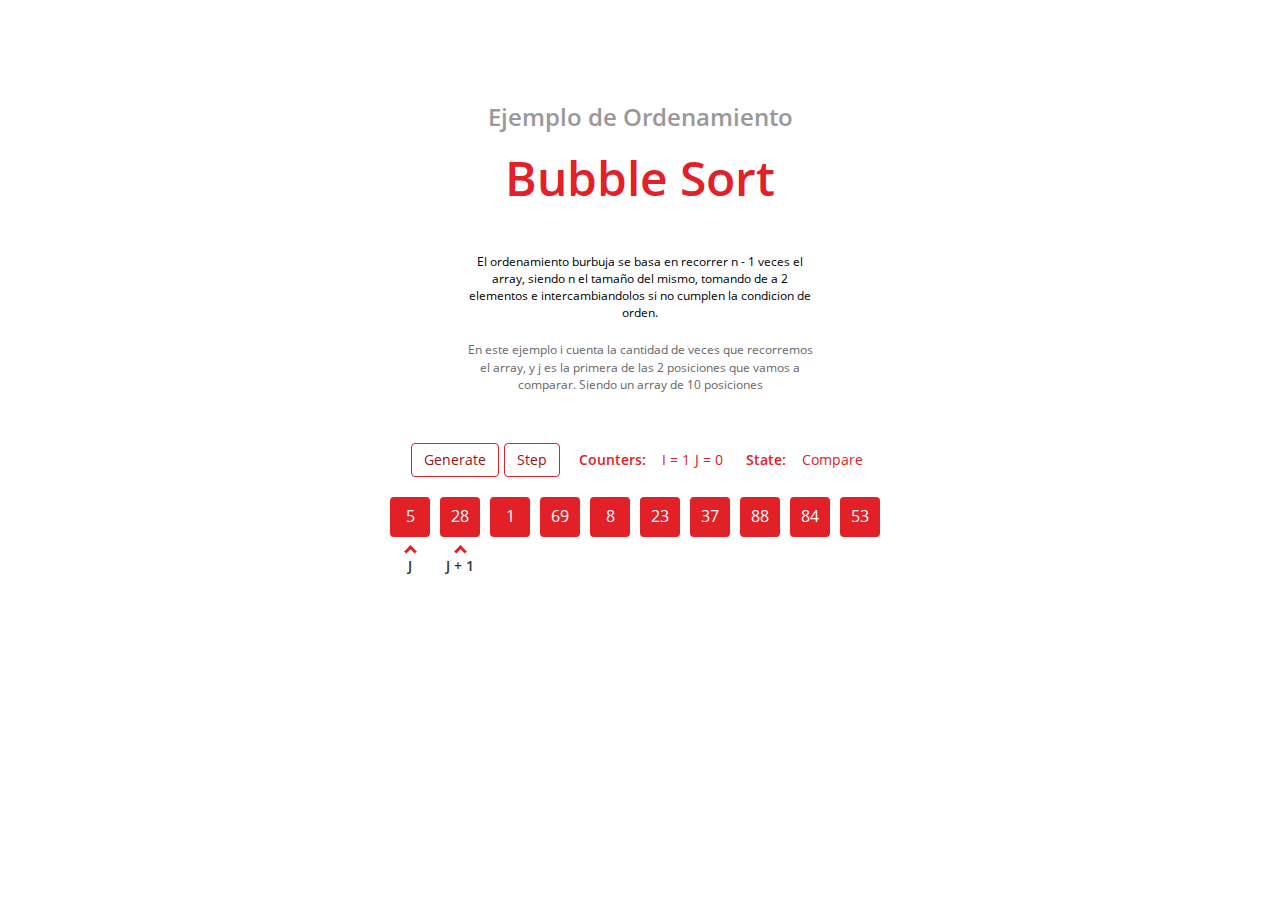
==== ejemplos/bubble_sort/bubble_sort.html @ c0558624 "First commit!!" ====
<!DOCTYPE html>
<html lang="es">
	<head>
		<meta charset="utf-8"> 

		<link rel="shortcut icon" href="./png/bubble.png"></link>
		<link rel="stylesheet" href="./lib/css/bootstrap.min.css">
		<link rel="stylesheet" href="./css/custom.css">

		<title>Bubble Sort</title>
	</head>
	<body>

		<div class="title">
			<span class="sub-title">Ejemplo de Ordenamiento</span>
			<span class="main-title">Bubble Sort</span>
		</div>

		<div class="statement">
			<p class="main-statement">El ordenamiento burbuja se basa en recorrer n - 1 veces el array, siendo n el tamaño del mismo, tomando de a 2 elementos e intercambiandolos si no cumplen la condicion de orden.</p>
			<p class="sub-statement">En este ejemplo i cuenta la cantidad de veces que recorremos el array, y j es la primera de las 2 posiciones que vamos a comparar. Siendo un array de 10 posiciones</p>
		</div>

		<div class="content">
			<div class="menu">
				<div class="btn-toolbar" role="toolbar">
					<button id="generate-button" type="button" class="btn btn-default">Generar</button>
					<button id="sort-button" type="button" class="btn btn-default">Ordenar</button>
				</div>
				<div class="info">
					<div class="counters">
						<span class="counters-title">Counters:</span>
						<span id="icounter" class="counter"></span>
						<span id="jcounter"></span>
					</div>
					<div class="state">
						<span class="state-title">State:</span>
						<span class="state-description"></span>
					</div>
				</div>
			</div>

			<div class="ejemplo">
				<div id=arr class="array">
				</div>
			</div>
		</div>

		<script src="./lib/js/jquery-3.2.1.min.js"></script>
		<script src="./lib/js/popper.min.js"></script>
		<script src="./lib/js/bootstrap.min.js"></script>
		<script src="./js/custom.js"></script>
	</body>
</html>
---- ejemplos/bubble_sort/css/custom.css ----
/* open-sans-300 - latin */
@font-face {
  font-family: 'Open Sans';
  font-style: normal;
  font-weight: 300;
  src: url('../fonts/open-sans-v14-latin-300.eot'); /* IE9 Compat Modes */
  src: local('Open Sans Light'), local('OpenSans-Light'),
       url('../fonts/open-sans-v14-latin-300.eot?#iefix') format('embedded-opentype'), /* IE6-IE8 */
       url('../fonts/open-sans-v14-latin-300.woff2') format('woff2'), /* Super Modern Browsers */
       url('../fonts/open-sans-v14-latin-300.woff') format('woff'), /* Modern Browsers */
       url('../fonts/open-sans-v14-latin-300.ttf') format('truetype'), /* Safari, Android, iOS */
       url('../fonts/open-sans-v14-latin-300.svg#OpenSans') format('svg'); /* Legacy iOS */
}
/* open-sans-300italic - latin */
@font-face {
  font-family: 'Open Sans';
  font-style: italic;
  font-weight: 300;
  src: url('../fonts/open-sans-v14-latin-300italic.eot'); /* IE9 Compat Modes */
  src: local('Open Sans Light Italic'), local('OpenSans-LightItalic'),
       url('../fonts/open-sans-v14-latin-300italic.eot?#iefix') format('embedded-opentype'), /* IE6-IE8 */
       url('../fonts/open-sans-v14-latin-300italic.woff2') format('woff2'), /* Super Modern Browsers */
       url('../fonts/open-sans-v14-latin-300italic.woff') format('woff'), /* Modern Browsers */
       url('../fonts/open-sans-v14-latin-300italic.ttf') format('truetype'), /* Safari, Android, iOS */
       url('../fonts/open-sans-v14-latin-300italic.svg#OpenSans') format('svg'); /* Legacy iOS */
}
/* open-sans-regular - latin */
@font-face {
  font-family: 'Open Sans';
  font-style: normal;
  font-weight: 400;
  src: url('../fonts/open-sans-v14-latin-regular.eot'); /* IE9 Compat Modes */
  src: local('Open Sans Regular'), local('OpenSans-Regular'),
       url('../fonts/open-sans-v14-latin-regular.eot?#iefix') format('embedded-opentype'), /* IE6-IE8 */
       url('../fonts/open-sans-v14-latin-regular.woff2') format('woff2'), /* Super Modern Browsers */
       url('../fonts/open-sans-v14-latin-regular.woff') format('woff'), /* Modern Browsers */
       url('../fonts/open-sans-v14-latin-regular.ttf') format('truetype'), /* Safari, Android, iOS */
       url('../fonts/open-sans-v14-latin-regular.svg#OpenSans') format('svg'); /* Legacy iOS */
}
/* open-sans-italic - latin */
@font-face {
  font-family: 'Open Sans';
  font-style: italic;
  font-weight: 400;
  src: url('../fonts/open-sans-v14-latin-italic.eot'); /* IE9 Compat Modes */
  src: local('Open Sans Italic'), local('OpenSans-Italic'),
       url('../fonts/open-sans-v14-latin-italic.eot?#iefix') format('embedded-opentype'), /* IE6-IE8 */
       url('../fonts/open-sans-v14-latin-italic.woff2') format('woff2'), /* Super Modern Browsers */
       url('../fonts/open-sans-v14-latin-italic.woff') format('woff'), /* Modern Browsers */
       url('../fonts/open-sans-v14-latin-italic.ttf') format('truetype'), /* Safari, Android, iOS */
       url('../fonts/open-sans-v14-latin-italic.svg#OpenSans') format('svg'); /* Legacy iOS */
}
/* open-sans-600 - latin */
@font-face {
  font-family: 'Open Sans';
  font-style: normal;
  font-weight: 600;
  src: url('../fonts/open-sans-v14-latin-600.eot'); /* IE9 Compat Modes */
  src: local('Open Sans SemiBold'), local('OpenSans-SemiBold'),
       url('../fonts/open-sans-v14-latin-600.eot?#iefix') format('embedded-opentype'), /* IE6-IE8 */
       url('../fonts/open-sans-v14-latin-600.woff2') format('woff2'), /* Super Modern Browsers */
       url('../fonts/open-sans-v14-latin-600.woff') format('woff'), /* Modern Browsers */
       url('../fonts/open-sans-v14-latin-600.ttf') format('truetype'), /* Safari, Android, iOS */
       url('../fonts/open-sans-v14-latin-600.svg#OpenSans') format('svg'); /* Legacy iOS */
}
/* open-sans-600italic - latin */
@font-face {
  font-family: 'Open Sans';
  font-style: italic;
  font-weight: 600;
  src: url('../fonts/open-sans-v14-latin-600italic.eot'); /* IE9 Compat Modes */
  src: local('Open Sans SemiBold Italic'), local('OpenSans-SemiBoldItalic'),
       url('../fonts/open-sans-v14-latin-600italic.eot?#iefix') format('embedded-opentype'), /* IE6-IE8 */
       url('../fonts/open-sans-v14-latin-600italic.woff2') format('woff2'), /* Super Modern Browsers */
       url('../fonts/open-sans-v14-latin-600italic.woff') format('woff'), /* Modern Browsers */
       url('../fonts/open-sans-v14-latin-600italic.ttf') format('truetype'), /* Safari, Android, iOS */
       url('../fonts/open-sans-v14-latin-600italic.svg#OpenSans') format('svg'); /* Legacy iOS */
}
/* open-sans-700 - latin */
@font-face {
  font-family: 'Open Sans';
  font-style: normal;
  font-weight: 700;
  src: url('../fonts/open-sans-v14-latin-700.eot'); /* IE9 Compat Modes */
  src: local('Open Sans Bold'), local('OpenSans-Bold'),
       url('../fonts/open-sans-v14-latin-700.eot?#iefix') format('embedded-opentype'), /* IE6-IE8 */
       url('../fonts/open-sans-v14-latin-700.woff2') format('woff2'), /* Super Modern Browsers */
       url('../fonts/open-sans-v14-latin-700.woff') format('woff'), /* Modern Browsers */
       url('../fonts/open-sans-v14-latin-700.ttf') format('truetype'), /* Safari, Android, iOS */
       url('../fonts/open-sans-v14-latin-700.svg#OpenSans') format('svg'); /* Legacy iOS */
}
/* open-sans-700italic - latin */
@font-face {
  font-family: 'Open Sans';
  font-style: italic;
  font-weight: 700;
  src: url('../fonts/open-sans-v14-latin-700italic.eot'); /* IE9 Compat Modes */
  src: local('Open Sans Bold Italic'), local('OpenSans-BoldItalic'),
       url('../fonts/open-sans-v14-latin-700italic.eot?#iefix') format('embedded-opentype'), /* IE6-IE8 */
       url('../fonts/open-sans-v14-latin-700italic.woff2') format('woff2'), /* Super Modern Browsers */
       url('../fonts/open-sans-v14-latin-700italic.woff') format('woff'), /* Modern Browsers */
       url('../fonts/open-sans-v14-latin-700italic.ttf') format('truetype'), /* Safari, Android, iOS */
       url('../fonts/open-sans-v14-latin-700italic.svg#OpenSans') format('svg'); /* Legacy iOS */
}
/* open-sans-800 - latin */
@font-face {
  font-family: 'Open Sans';
  font-style: normal;
  font-weight: 800;
  src: url('../fonts/open-sans-v14-latin-800.eot'); /* IE9 Compat Modes */
  src: local('Open Sans ExtraBold'), local('OpenSans-ExtraBold'),
       url('../fonts/open-sans-v14-latin-800.eot?#iefix') format('embedded-opentype'), /* IE6-IE8 */
       url('../fonts/open-sans-v14-latin-800.woff2') format('woff2'), /* Super Modern Browsers */
       url('../fonts/open-sans-v14-latin-800.woff') format('woff'), /* Modern Browsers */
       url('../fonts/open-sans-v14-latin-800.ttf') format('truetype'), /* Safari, Android, iOS */
       url('../fonts/open-sans-v14-latin-800.svg#OpenSans') format('svg'); /* Legacy iOS */
}
/* open-sans-800italic - latin */
@font-face {
  font-family: 'Open Sans';
  font-style: italic;
  font-weight: 800;
  src: url('../fonts/open-sans-v14-latin-800italic.eot'); /* IE9 Compat Modes */
  src: local('Open Sans ExtraBold Italic'), local('OpenSans-ExtraBoldItalic'),
       url('../fonts/open-sans-v14-latin-800italic.eot?#iefix') format('embedded-opentype'), /* IE6-IE8 */
       url('../fonts/open-sans-v14-latin-800italic.woff2') format('woff2'), /* Super Modern Browsers */
       url('../fonts/open-sans-v14-latin-800italic.woff') format('woff'), /* Modern Browsers */
       url('../fonts/open-sans-v14-latin-800italic.ttf') format('truetype'), /* Safari, Android, iOS */
       url('../fonts/open-sans-v14-latin-800italic.svg#OpenSans') format('svg'); /* Legacy iOS */
}

body {
	display: flex;
	align-items: center;
	flex-direction: column;
	font-family: 'Open Sans';
}

.title {
	display: flex;
	flex-direction: column;
	align-items: center;
	margin: 100px 0 40px 0;
}

.title .sub-title {
	margin: 0 0 10px 0;
	color: #999999;
	font-size: 24px;
  	font-weight: 600;
}

.title .main-title {
	color: #e12027;
	font-size: 48px;
  	font-weight: 600;
}

.statement {
	margin: 0 0 40px 0;
}

.statement .main-statement {
	width: 350px;
	text-align: center;
	font-size: 12px;
	color: #000000;
	margin: 0 0 20px 0;
}

.statement .sub-statement {
	width: 350px;
	text-align: center;
	font-size: 12px;
	color: #666666;
}

.content {
	display: flex;
	flex-direction: column;
	justify-content: center;
}

.content .menu {
	display: flex;
	justify-content: center;
	margin: 0 0 20px 0;
}

.content .btn {
	border: solid 0.5px #e12027;
	color: #941419;
}

.content .btn:hover, .content .btn:focus, .content .btn:active {
	background-color: #e12027;
	color: #ffffff;;
}

.content .menu .info {
	display: flex;
	min-width: 310px;
}

.content .counters {
	display: flex;
	justify-content: center;
	align-items: center;
	color: #e12027;
	padding: 0 4px 0 4px;
	margin: 0 0 0 15px;
}

.content .counters .counters-title {
	font-weight: 600;
	padding: 0 8px 0 0;
	margin: 0 8px 0 0;
}

.content .counters .counter {
	margin: 0 5px 0 0;
}

.content .state {
	display: flex;
	justify-content: center;
	align-items: center;
	color: #e12027;
	padding: 0 4px 0 4px;
	margin: 0 0 0 15px;
}

.content .state .state-title {
	font-weight: 600;
	padding: 0 8px 0 0;
	margin: 0 8px 0 0;
}

.content .state .state-description {

}

.content .ejemplo {
	display: flex;
	flex-direction: column;
	justify-content: center;
}

.content .ejemplo .result {
	display: flex;
	flex-direction: column;
}

.content .ejemplo .array {
	display: flex;
	justify-content: center;
	align-items: start;
}

.content .ejemplo .array .element-container {
	display: flex;
	flex-direction: column;
	justify-content: center;
	margin: 0 10px 0 0;
}

.content .ejemplo .array .element {
	display: flex;
	align-items: center;
	justify-content: center;
	height: 40px;
	width: 40px;
	font-size: 16px;
	border-radius: 4px;
  	background-color: #e12027;
  	color: #ffffff;
  	margin: 0 0 10px 0;
}

.arrow-container {
	display: flex;
	flex-direction: column;
	justify-content: center;
	align-items: center;
}

.arrow-container .arrow {
	border: solid #e12027;
	border-width: 0 3px 3px 0;
	display: inline-block;
	padding: 3px;
	transform: rotate(-135deg);
    -webkit-transform: rotate(-135deg);
}

.arrow-container .arrow-title {
	font-weight: 600;
}
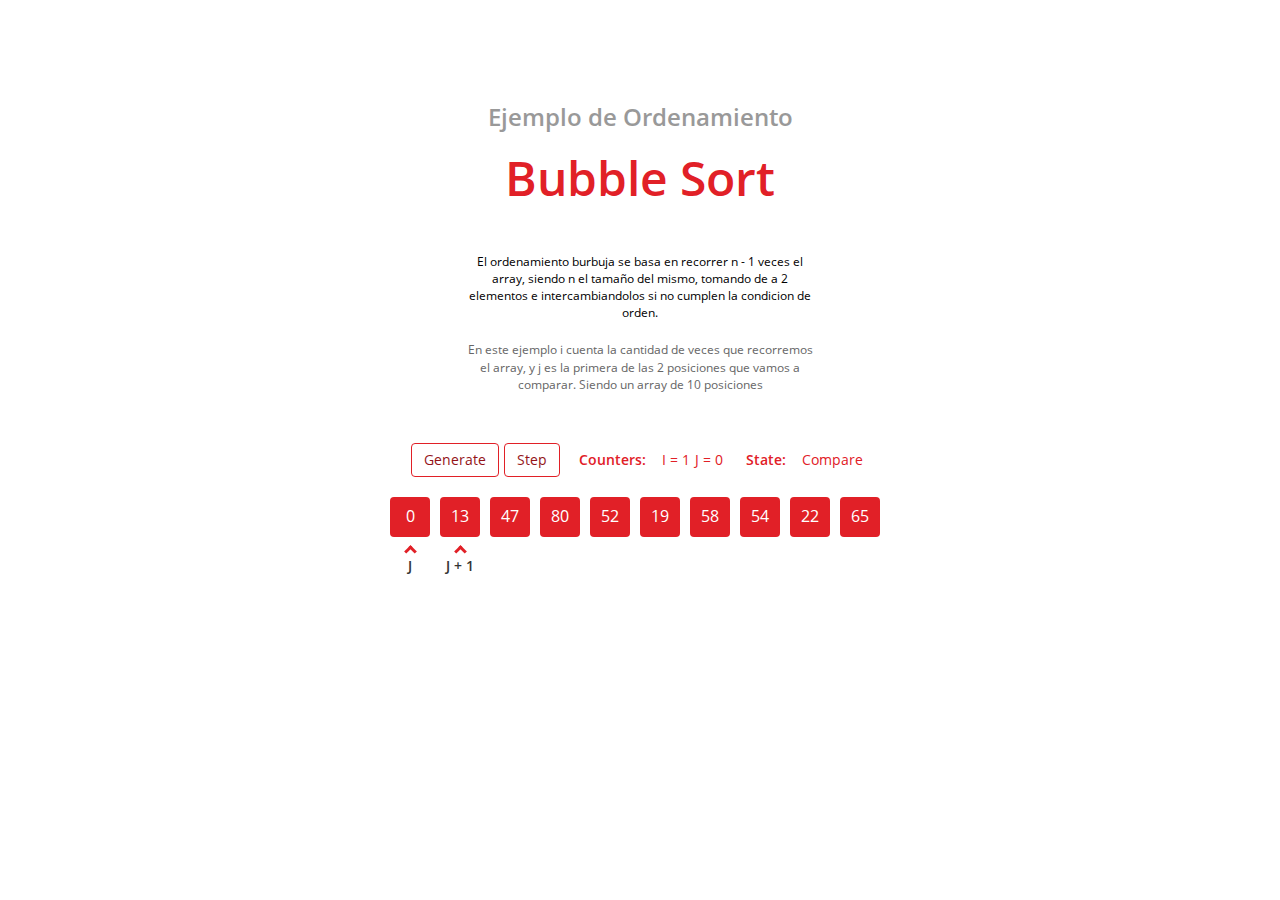
==== commit f23112b5: "refactor y borrado de dependencias repetidas" ====
--- a/ejemplos/bubble_sort/bubble_sort.html
+++ b/ejemplos/bubble_sort/bubble_sort.html
@@ -1,10 +1,11 @@
 <!DOCTYPE html>
 <html lang="es">
 	<head>
-		<meta charset="utf-8"> 
+		<meta charset="utf-8">
 
 		<link rel="shortcut icon" href="./png/bubble.png"></link>
-		<link rel="stylesheet" href="./lib/css/bootstrap.min.css">
+		<link rel="stylesheet" href="/lib/css/bootstrap.min.css">
+		<link rel="stylesheet" href="/css/base.css">
 		<link rel="stylesheet" href="./css/custom.css">
 
 		<title>Bubble Sort</title>
@@ -46,9 +47,9 @@
 			</div>
 		</div>
 
-		<script src="./lib/js/jquery-3.2.1.min.js"></script>
-		<script src="./lib/js/popper.min.js"></script>
-		<script src="./lib/js/bootstrap.min.js"></script>
+		<script src="/lib/js/jquery-3.2.1.min.js"></script>
+		<script src="/lib/js/popper.min.js"></script>
+		<script src="/lib/js/bootstrap.min.js"></script>
 		<script src="./js/custom.js"></script>
 	</body>
-</html>+</html>
--- a/css/base.css
+++ b/css/base.css
@@ -0,0 +1,198 @@
+/* open-sans-300 - latin */
+@font-face {
+  font-family: 'Open Sans';
+  font-style: normal;
+  font-weight: 300;
+  src: url('/fonts/open-sans-v14-latin-300.eot'); /* IE9 Compat Modes */
+  src: local('Open Sans Light'), local('OpenSans-Light'),
+       url('/fonts/open-sans-v14-latin-300.eot?#iefix') format('embedded-opentype'), /* IE6-IE8 */
+       url('/fonts/open-sans-v14-latin-300.woff2') format('woff2'), /* Super Modern Browsers */
+       url('/fonts/open-sans-v14-latin-300.woff') format('woff'), /* Modern Browsers */
+       url('/fonts/open-sans-v14-latin-300.ttf') format('truetype'), /* Safari, Android, iOS */
+       url('/fonts/open-sans-v14-latin-300.svg#OpenSans') format('svg'); /* Legacy iOS */
+}
+/* open-sans-300italic - latin */
+@font-face {
+  font-family: 'Open Sans';
+  font-style: italic;
+  font-weight: 300;
+  src: url('/fonts/open-sans-v14-latin-300italic.eot'); /* IE9 Compat Modes */
+  src: local('Open Sans Light Italic'), local('OpenSans-LightItalic'),
+       url('/fonts/open-sans-v14-latin-300italic.eot?#iefix') format('embedded-opentype'), /* IE6-IE8 */
+       url('/fonts/open-sans-v14-latin-300italic.woff2') format('woff2'), /* Super Modern Browsers */
+       url('/fonts/open-sans-v14-latin-300italic.woff') format('woff'), /* Modern Browsers */
+       url('/fonts/open-sans-v14-latin-300italic.ttf') format('truetype'), /* Safari, Android, iOS */
+       url('/fonts/open-sans-v14-latin-300italic.svg#OpenSans') format('svg'); /* Legacy iOS */
+}
+/* open-sans-regular - latin */
+@font-face {
+  font-family: 'Open Sans';
+  font-style: normal;
+  font-weight: 400;
+  src: url('/fonts/open-sans-v14-latin-regular.eot'); /* IE9 Compat Modes */
+  src: local('Open Sans Regular'), local('OpenSans-Regular'),
+       url('/fonts/open-sans-v14-latin-regular.eot?#iefix') format('embedded-opentype'), /* IE6-IE8 */
+       url('/fonts/open-sans-v14-latin-regular.woff2') format('woff2'), /* Super Modern Browsers */
+       url('/fonts/open-sans-v14-latin-regular.woff') format('woff'), /* Modern Browsers */
+       url('/fonts/open-sans-v14-latin-regular.ttf') format('truetype'), /* Safari, Android, iOS */
+       url('/fonts/open-sans-v14-latin-regular.svg#OpenSans') format('svg'); /* Legacy iOS */
+}
+/* open-sans-italic - latin */
+@font-face {
+  font-family: 'Open Sans';
+  font-style: italic;
+  font-weight: 400;
+  src: url('/fonts/open-sans-v14-latin-italic.eot'); /* IE9 Compat Modes */
+  src: local('Open Sans Italic'), local('OpenSans-Italic'),
+       url('/fonts/open-sans-v14-latin-italic.eot?#iefix') format('embedded-opentype'), /* IE6-IE8 */
+       url('/fonts/open-sans-v14-latin-italic.woff2') format('woff2'), /* Super Modern Browsers */
+       url('/fonts/open-sans-v14-latin-italic.woff') format('woff'), /* Modern Browsers */
+       url('/fonts/open-sans-v14-latin-italic.ttf') format('truetype'), /* Safari, Android, iOS */
+       url('/fonts/open-sans-v14-latin-italic.svg#OpenSans') format('svg'); /* Legacy iOS */
+}
+/* open-sans-600 - latin */
+@font-face {
+  font-family: 'Open Sans';
+  font-style: normal;
+  font-weight: 600;
+  src: url('/fonts/open-sans-v14-latin-600.eot'); /* IE9 Compat Modes */
+  src: local('Open Sans SemiBold'), local('OpenSans-SemiBold'),
+       url('/fonts/open-sans-v14-latin-600.eot?#iefix') format('embedded-opentype'), /* IE6-IE8 */
+       url('/fonts/open-sans-v14-latin-600.woff2') format('woff2'), /* Super Modern Browsers */
+       url('/fonts/open-sans-v14-latin-600.woff') format('woff'), /* Modern Browsers */
+       url('/fonts/open-sans-v14-latin-600.ttf') format('truetype'), /* Safari, Android, iOS */
+       url('/fonts/open-sans-v14-latin-600.svg#OpenSans') format('svg'); /* Legacy iOS */
+}
+/* open-sans-600italic - latin */
+@font-face {
+  font-family: 'Open Sans';
+  font-style: italic;
+  font-weight: 600;
+  src: url('/fonts/open-sans-v14-latin-600italic.eot'); /* IE9 Compat Modes */
+  src: local('Open Sans SemiBold Italic'), local('OpenSans-SemiBoldItalic'),
+       url('/fonts/open-sans-v14-latin-600italic.eot?#iefix') format('embedded-opentype'), /* IE6-IE8 */
+       url('/fonts/open-sans-v14-latin-600italic.woff2') format('woff2'), /* Super Modern Browsers */
+       url('/fonts/open-sans-v14-latin-600italic.woff') format('woff'), /* Modern Browsers */
+       url('/fonts/open-sans-v14-latin-600italic.ttf') format('truetype'), /* Safari, Android, iOS */
+       url('/fonts/open-sans-v14-latin-600italic.svg#OpenSans') format('svg'); /* Legacy iOS */
+}
+/* open-sans-700 - latin */
+@font-face {
+  font-family: 'Open Sans';
+  font-style: normal;
+  font-weight: 700;
+  src: url('/fonts/open-sans-v14-latin-700.eot'); /* IE9 Compat Modes */
+  src: local('Open Sans Bold'), local('OpenSans-Bold'),
+       url('/fonts/open-sans-v14-latin-700.eot?#iefix') format('embedded-opentype'), /* IE6-IE8 */
+       url('/fonts/open-sans-v14-latin-700.woff2') format('woff2'), /* Super Modern Browsers */
+       url('/fonts/open-sans-v14-latin-700.woff') format('woff'), /* Modern Browsers */
+       url('/fonts/open-sans-v14-latin-700.ttf') format('truetype'), /* Safari, Android, iOS */
+       url('/fonts/open-sans-v14-latin-700.svg#OpenSans') format('svg'); /* Legacy iOS */
+}
+/* open-sans-700italic - latin */
+@font-face {
+  font-family: 'Open Sans';
+  font-style: italic;
+  font-weight: 700;
+  src: url('/fonts/open-sans-v14-latin-700italic.eot'); /* IE9 Compat Modes */
+  src: local('Open Sans Bold Italic'), local('OpenSans-BoldItalic'),
+       url('/fonts/open-sans-v14-latin-700italic.eot?#iefix') format('embedded-opentype'), /* IE6-IE8 */
+       url('/fonts/open-sans-v14-latin-700italic.woff2') format('woff2'), /* Super Modern Browsers */
+       url('/fonts/open-sans-v14-latin-700italic.woff') format('woff'), /* Modern Browsers */
+       url('/fonts/open-sans-v14-latin-700italic.ttf') format('truetype'), /* Safari, Android, iOS */
+       url('/fonts/open-sans-v14-latin-700italic.svg#OpenSans') format('svg'); /* Legacy iOS */
+}
+/* open-sans-800 - latin */
+@font-face {
+  font-family: 'Open Sans';
+  font-style: normal;
+  font-weight: 800;
+  src: url('/fonts/open-sans-v14-latin-800.eot'); /* IE9 Compat Modes */
+  src: local('Open Sans ExtraBold'), local('OpenSans-ExtraBold'),
+       url('/fonts/open-sans-v14-latin-800.eot?#iefix') format('embedded-opentype'), /* IE6-IE8 */
+       url('/fonts/open-sans-v14-latin-800.woff2') format('woff2'), /* Super Modern Browsers */
+       url('/fonts/open-sans-v14-latin-800.woff') format('woff'), /* Modern Browsers */
+       url('/fonts/open-sans-v14-latin-800.ttf') format('truetype'), /* Safari, Android, iOS */
+       url('/fonts/open-sans-v14-latin-800.svg#OpenSans') format('svg'); /* Legacy iOS */
+}
+/* open-sans-800italic - latin */
+@font-face {
+  font-family: 'Open Sans';
+  font-style: italic;
+  font-weight: 800;
+  src: url('/fonts/open-sans-v14-latin-800italic.eot'); /* IE9 Compat Modes */
+  src: local('Open Sans ExtraBold Italic'), local('OpenSans-ExtraBoldItalic'),
+       url('/fonts/open-sans-v14-latin-800italic.eot?#iefix') format('embedded-opentype'), /* IE6-IE8 */
+       url('/fonts/open-sans-v14-latin-800italic.woff2') format('woff2'), /* Super Modern Browsers */
+       url('/fonts/open-sans-v14-latin-800italic.woff') format('woff'), /* Modern Browsers */
+       url('/fonts/open-sans-v14-latin-800italic.ttf') format('truetype'), /* Safari, Android, iOS */
+       url('/fonts/open-sans-v14-latin-800italic.svg#OpenSans') format('svg'); /* Legacy iOS */
+}
+
+body {
+	display: flex;
+	align-items: center;
+	flex-direction: column;
+	font-family: 'Open Sans';
+}
+
+.title {
+	display: flex;
+	flex-direction: column;
+	align-items: center;
+	margin: 100px 0 40px 0;
+}
+
+.title .sub-title {
+	margin: 0 0 10px 0;
+	color: #999999;
+	font-size: 24px;
+  	font-weight: 600;
+}
+
+.title .main-title {
+	color: #e12027;
+	font-size: 48px;
+  	font-weight: 600;
+}
+
+.statement {
+	margin: 0 0 40px 0;
+}
+
+.statement .main-statement {
+	width: 350px;
+	text-align: center;
+	font-size: 12px;
+	color: #000000;
+	margin: 0 0 20px 0;
+}
+
+.statement .sub-statement {
+	width: 350px;
+	text-align: center;
+	font-size: 12px;
+	color: #666666;
+}
+
+.content {
+	display: flex;
+	flex-direction: column;
+	justify-content: center;
+}
+
+.content .menu {
+	display: flex;
+	justify-content: center;
+	margin: 0 0 20px 0;
+}
+
+.btn {
+	border: solid 0.5px #e12027;
+	color: #941419;
+}
+
+.btn:hover, .btn:focus, .btn:active {
+	background-color: #e12027;
+    color: #ffffff;;
+}
--- a/ejemplos/bubble_sort/css/custom.css
+++ b/ejemplos/bubble_sort/css/custom.css
@@ -1,202 +1,3 @@
-/* open-sans-300 - latin */
-@font-face {
-  font-family: 'Open Sans';
-  font-style: normal;
-  font-weight: 300;
-  src: url('../fonts/open-sans-v14-latin-300.eot'); /* IE9 Compat Modes */
-  src: local('Open Sans Light'), local('OpenSans-Light'),
-       url('../fonts/open-sans-v14-latin-300.eot?#iefix') format('embedded-opentype'), /* IE6-IE8 */
-       url('../fonts/open-sans-v14-latin-300.woff2') format('woff2'), /* Super Modern Browsers */
-       url('../fonts/open-sans-v14-latin-300.woff') format('woff'), /* Modern Browsers */
-       url('../fonts/open-sans-v14-latin-300.ttf') format('truetype'), /* Safari, Android, iOS */
-       url('../fonts/open-sans-v14-latin-300.svg#OpenSans') format('svg'); /* Legacy iOS */
-}
-/* open-sans-300italic - latin */
-@font-face {
-  font-family: 'Open Sans';
-  font-style: italic;
-  font-weight: 300;
-  src: url('../fonts/open-sans-v14-latin-300italic.eot'); /* IE9 Compat Modes */
-  src: local('Open Sans Light Italic'), local('OpenSans-LightItalic'),
-       url('../fonts/open-sans-v14-latin-300italic.eot?#iefix') format('embedded-opentype'), /* IE6-IE8 */
-       url('../fonts/open-sans-v14-latin-300italic.woff2') format('woff2'), /* Super Modern Browsers */
-       url('../fonts/open-sans-v14-latin-300italic.woff') format('woff'), /* Modern Browsers */
-       url('../fonts/open-sans-v14-latin-300italic.ttf') format('truetype'), /* Safari, Android, iOS */
-       url('../fonts/open-sans-v14-latin-300italic.svg#OpenSans') format('svg'); /* Legacy iOS */
-}
-/* open-sans-regular - latin */
-@font-face {
-  font-family: 'Open Sans';
-  font-style: normal;
-  font-weight: 400;
-  src: url('../fonts/open-sans-v14-latin-regular.eot'); /* IE9 Compat Modes */
-  src: local('Open Sans Regular'), local('OpenSans-Regular'),
-       url('../fonts/open-sans-v14-latin-regular.eot?#iefix') format('embedded-opentype'), /* IE6-IE8 */
-       url('../fonts/open-sans-v14-latin-regular.woff2') format('woff2'), /* Super Modern Browsers */
-       url('../fonts/open-sans-v14-latin-regular.woff') format('woff'), /* Modern Browsers */
-       url('../fonts/open-sans-v14-latin-regular.ttf') format('truetype'), /* Safari, Android, iOS */
-       url('../fonts/open-sans-v14-latin-regular.svg#OpenSans') format('svg'); /* Legacy iOS */
-}
-/* open-sans-italic - latin */
-@font-face {
-  font-family: 'Open Sans';
-  font-style: italic;
-  font-weight: 400;
-  src: url('../fonts/open-sans-v14-latin-italic.eot'); /* IE9 Compat Modes */
-  src: local('Open Sans Italic'), local('OpenSans-Italic'),
-       url('../fonts/open-sans-v14-latin-italic.eot?#iefix') format('embedded-opentype'), /* IE6-IE8 */
-       url('../fonts/open-sans-v14-latin-italic.woff2') format('woff2'), /* Super Modern Browsers */
-       url('../fonts/open-sans-v14-latin-italic.woff') format('woff'), /* Modern Browsers */
-       url('../fonts/open-sans-v14-latin-italic.ttf') format('truetype'), /* Safari, Android, iOS */
-       url('../fonts/open-sans-v14-latin-italic.svg#OpenSans') format('svg'); /* Legacy iOS */
-}
-/* open-sans-600 - latin */
-@font-face {
-  font-family: 'Open Sans';
-  font-style: normal;
-  font-weight: 600;
-  src: url('../fonts/open-sans-v14-latin-600.eot'); /* IE9 Compat Modes */
-  src: local('Open Sans SemiBold'), local('OpenSans-SemiBold'),
-       url('../fonts/open-sans-v14-latin-600.eot?#iefix') format('embedded-opentype'), /* IE6-IE8 */
-       url('../fonts/open-sans-v14-latin-600.woff2') format('woff2'), /* Super Modern Browsers */
-       url('../fonts/open-sans-v14-latin-600.woff') format('woff'), /* Modern Browsers */
-       url('../fonts/open-sans-v14-latin-600.ttf') format('truetype'), /* Safari, Android, iOS */
-       url('../fonts/open-sans-v14-latin-600.svg#OpenSans') format('svg'); /* Legacy iOS */
-}
-/* open-sans-600italic - latin */
-@font-face {
-  font-family: 'Open Sans';
-  font-style: italic;
-  font-weight: 600;
-  src: url('../fonts/open-sans-v14-latin-600italic.eot'); /* IE9 Compat Modes */
-  src: local('Open Sans SemiBold Italic'), local('OpenSans-SemiBoldItalic'),
-       url('../fonts/open-sans-v14-latin-600italic.eot?#iefix') format('embedded-opentype'), /* IE6-IE8 */
-       url('../fonts/open-sans-v14-latin-600italic.woff2') format('woff2'), /* Super Modern Browsers */
-       url('../fonts/open-sans-v14-latin-600italic.woff') format('woff'), /* Modern Browsers */
-       url('../fonts/open-sans-v14-latin-600italic.ttf') format('truetype'), /* Safari, Android, iOS */
-       url('../fonts/open-sans-v14-latin-600italic.svg#OpenSans') format('svg'); /* Legacy iOS */
-}
-/* open-sans-700 - latin */
-@font-face {
-  font-family: 'Open Sans';
-  font-style: normal;
-  font-weight: 700;
-  src: url('../fonts/open-sans-v14-latin-700.eot'); /* IE9 Compat Modes */
-  src: local('Open Sans Bold'), local('OpenSans-Bold'),
-       url('../fonts/open-sans-v14-latin-700.eot?#iefix') format('embedded-opentype'), /* IE6-IE8 */
-       url('../fonts/open-sans-v14-latin-700.woff2') format('woff2'), /* Super Modern Browsers */
-       url('../fonts/open-sans-v14-latin-700.woff') format('woff'), /* Modern Browsers */
-       url('../fonts/open-sans-v14-latin-700.ttf') format('truetype'), /* Safari, Android, iOS */
-       url('../fonts/open-sans-v14-latin-700.svg#OpenSans') format('svg'); /* Legacy iOS */
-}
-/* open-sans-700italic - latin */
-@font-face {
-  font-family: 'Open Sans';
-  font-style: italic;
-  font-weight: 700;
-  src: url('../fonts/open-sans-v14-latin-700italic.eot'); /* IE9 Compat Modes */
-  src: local('Open Sans Bold Italic'), local('OpenSans-BoldItalic'),
-       url('../fonts/open-sans-v14-latin-700italic.eot?#iefix') format('embedded-opentype'), /* IE6-IE8 */
-       url('../fonts/open-sans-v14-latin-700italic.woff2') format('woff2'), /* Super Modern Browsers */
-       url('../fonts/open-sans-v14-latin-700italic.woff') format('woff'), /* Modern Browsers */
-       url('../fonts/open-sans-v14-latin-700italic.ttf') format('truetype'), /* Safari, Android, iOS */
-       url('../fonts/open-sans-v14-latin-700italic.svg#OpenSans') format('svg'); /* Legacy iOS */
-}
-/* open-sans-800 - latin */
-@font-face {
-  font-family: 'Open Sans';
-  font-style: normal;
-  font-weight: 800;
-  src: url('../fonts/open-sans-v14-latin-800.eot'); /* IE9 Compat Modes */
-  src: local('Open Sans ExtraBold'), local('OpenSans-ExtraBold'),
-       url('../fonts/open-sans-v14-latin-800.eot?#iefix') format('embedded-opentype'), /* IE6-IE8 */
-       url('../fonts/open-sans-v14-latin-800.woff2') format('woff2'), /* Super Modern Browsers */
-       url('../fonts/open-sans-v14-latin-800.woff') format('woff'), /* Modern Browsers */
-       url('../fonts/open-sans-v14-latin-800.ttf') format('truetype'), /* Safari, Android, iOS */
-       url('../fonts/open-sans-v14-latin-800.svg#OpenSans') format('svg'); /* Legacy iOS */
-}
-/* open-sans-800italic - latin */
-@font-face {
-  font-family: 'Open Sans';
-  font-style: italic;
-  font-weight: 800;
-  src: url('../fonts/open-sans-v14-latin-800italic.eot'); /* IE9 Compat Modes */
-  src: local('Open Sans ExtraBold Italic'), local('OpenSans-ExtraBoldItalic'),
-       url('../fonts/open-sans-v14-latin-800italic.eot?#iefix') format('embedded-opentype'), /* IE6-IE8 */
-       url('../fonts/open-sans-v14-latin-800italic.woff2') format('woff2'), /* Super Modern Browsers */
-       url('../fonts/open-sans-v14-latin-800italic.woff') format('woff'), /* Modern Browsers */
-       url('../fonts/open-sans-v14-latin-800italic.ttf') format('truetype'), /* Safari, Android, iOS */
-       url('../fonts/open-sans-v14-latin-800italic.svg#OpenSans') format('svg'); /* Legacy iOS */
-}
-
-body {
-	display: flex;
-	align-items: center;
-	flex-direction: column;
-	font-family: 'Open Sans';
-}
-
-.title {
-	display: flex;
-	flex-direction: column;
-	align-items: center;
-	margin: 100px 0 40px 0;
-}
-
-.title .sub-title {
-	margin: 0 0 10px 0;
-	color: #999999;
-	font-size: 24px;
-  	font-weight: 600;
-}
-
-.title .main-title {
-	color: #e12027;
-	font-size: 48px;
-  	font-weight: 600;
-}
-
-.statement {
-	margin: 0 0 40px 0;
-}
-
-.statement .main-statement {
-	width: 350px;
-	text-align: center;
-	font-size: 12px;
-	color: #000000;
-	margin: 0 0 20px 0;
-}
-
-.statement .sub-statement {
-	width: 350px;
-	text-align: center;
-	font-size: 12px;
-	color: #666666;
-}
-
-.content {
-	display: flex;
-	flex-direction: column;
-	justify-content: center;
-}
-
-.content .menu {
-	display: flex;
-	justify-content: center;
-	margin: 0 0 20px 0;
-}
-
-.content .btn {
-	border: solid 0.5px #e12027;
-	color: #941419;
-}
-
-.content .btn:hover, .content .btn:focus, .content .btn:active {
-	background-color: #e12027;
-	color: #ffffff;;
-}
-
 .content .menu .info {
 	display: flex;
 	min-width: 310px;
@@ -295,4 +96,4 @@
 
 .arrow-container .arrow-title {
 	font-weight: 600;
-}+}
